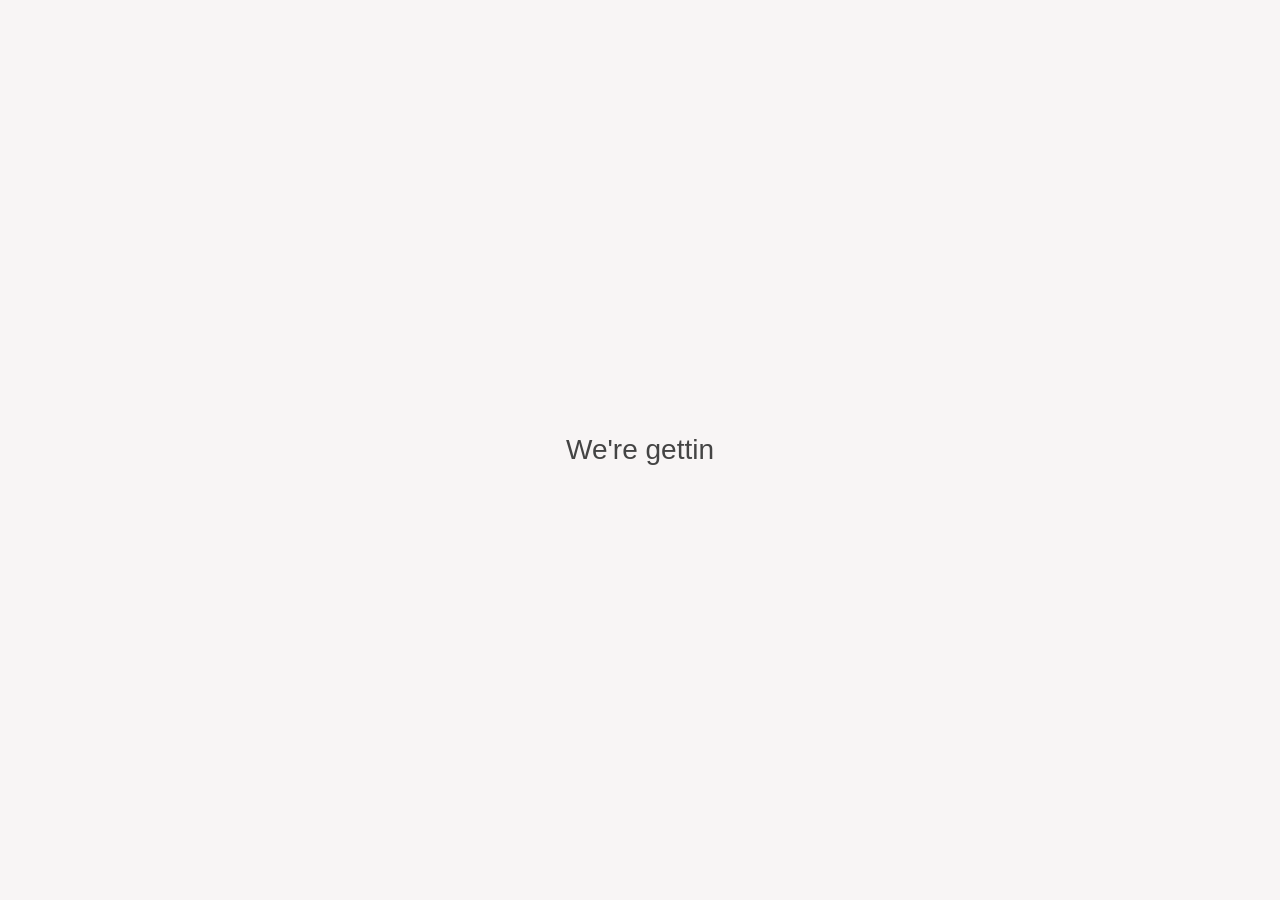
==== index.html @ 1c07de58 "Update index.html" ====
﻿<!DOCTYPE html>
<html lang="ko">
<head>
    <meta charset="utf-8" />
    <meta name="viewport" content="width=device-width, initial-scale=1.0, maximum-scale=1.0" />
    <title>모바일 청첩장</title>
    <link rel="stylesheet" href="style.css" />

    <link rel="preconnect" href="https://fonts.googleapis.com">
    <link rel="preconnect" href="https://fonts.gstatic.com" crossorigin>
    <link href="https://fonts.googleapis.com/css2?family=Alex+Brush&display=swap" rel="stylesheet">

</head>
<body>
    <!-- 로딩 -->
    <div id="loadingWrap">
        <div class="loading-text">
            <h1 id="typingText"></h1>
        </div>
    </div>

    <!-- 본문 -->
    <div id="pageWrap" class="hidden">
        <div class="container">

            <!-- 메인 비주얼 -->
            <section class="hero">
                <img src="images/main.jpg" alt="메인사진" class="hero-img" />
                <div class="hero-overlay"></div>
                <div class="hero-text">
                    <h1>준기 ♥ 하늘</h1>
                    <p>Wedding Invitation</p>
                </div>
            </section>

            <!-- 날짜 장소 -->
            <section class="section info-box center reveal-section">
                <div class="line-box">
                    <p>2026년 9월 20일 일요일 오후 12시 30분</p>
                    <p>인터불고 만촌 파크빌리지홀</p>
                </div>
            </section>

            <!-- 초대글 -->
            <section class="section center reveal-section">
                <h2 class="section-title">소중한 분들을 초대합니다.</h2>
                <div class="message">
                    두 사람이 만나<br />
                    미래를 함께하고자 합니다.<br />
                    서로 모르고 살아온 어제보다<br />
                    함께 할 내일이 많다는 사실에<br />
                    감사합니다.<br /><br />

                    부부라는 이름으로<br />
                    새로이 시작하는 오늘,<br />
                    가까이에서 축복해 주시면<br />
                    감사하겠습니다.
                </div>
            </section>

            <!-- 신랑신부 정보 -->
            <section class="section couple-section reveal-section">
                <div class="couple-box">
                    <div class="person-card">
                        <div class="person-photo"></div>
                        <p class="role groom">신랑 석준기</p>
                        <p class="parents">석성훈 · 최정아 의 아들</p>
                    </div>
                    <div class="person-card">
                        <div class="person-photo"></div>
                        <p class="role bride">신부 전하늘</p>
                        <p class="parents">전윤태 · 김진영 의 딸</p>
                    </div>
                </div>
            </section>

            <!-- 달력 -->
            <section class="section reveal-section">
                <h2 class="calendar-title">구월의<br />스무 번째 날.</h2>

                <div class="calendar-box">
                    <div class="calendar-head">
                        <div class="sun">일</div>
                        <div>월</div>
                        <div>화</div>
                        <div>수</div>
                        <div>목</div>
                        <div>금</div>
                        <div>토</div>
                    </div>

                    <div class="calendar-grid">
                        <div></div><div></div><div>1</div><div>2</div><div>3</div><div>4</div><div>5</div><div>6</div>
                        <div>7</div><div>8</div><div>9</div><div>10</div><div>11</div><div>12</div><div>13</div>
                        <div>14</div><div>15</div><div>16</div><div>17</div><div>18</div><div>19</div>
                        <div class="selected-day">
                            <span>20</span>
                            <small>오후12:30</small>
                        </div>
                        <div>21</div><div>22</div><div>23</div><div>24</div><div>25</div><div>26</div>
                        <div>27</div><div>28</div><div>29</div><div>30</div>
                    </div>
                </div>
            </section>

            <!-- 디데이 -->
            <section class="section center reveal-section">
                <h3 class="dday-title">준기 ♥ 하늘 결혼식까지</h3>
                <div class="dday-wrap">
                    <div class="dday-item">
                        <div class="circle"><span id="days">0</span></div>
                        <p>Days</p>
                    </div>
                    <div class="dday-item">
                        <div class="circle"><span id="hours">0</span></div>
                        <p>Hours</p>
                    </div>
                    <div class="dday-item">
                        <div class="circle"><span id="minutes">0</span></div>
                        <p>Minutes</p>
                    </div>
                    <div class="dday-item">
                        <div class="circle"><span id="seconds">0</span></div>
                        <p>Seconds</p>
                    </div>
                </div>
            </section>

            <!-- 마음 전하실 곳 -->
            <section class="section center reveal-section">
                <h2 class="section-title">마음 전하실 곳</h2>
                <div class="message">
                    멀리서도 축하의 마음을<br />
                    전하고 싶으신 분들을 위해<br />
                    계좌번호를 안내드립니다.<br /><br />
                    소중한 축하를 보내주셔서 감사드리며,<br />
                    따뜻한 마음에 깊이 감사드립니다.
                </div>

                <div class="accordion">
                    <div class="acc-item">
                        <button type="button" class="acc-btn">신랑측 <span>⌄</span></button>
                        <div class="acc-content">
                            예금주 : 석준기<br />
                            은행 : 은행뭘까용<br />
                            계좌 : 000000
                        </div>
                    </div>

                    <div class="acc-item">
                        <button type="button" class="acc-btn bride-color">신부측 <span>⌄</span></button>
                        <div class="acc-content">
                            예금주 : 전하늘<br />
                            은행 : 기업은행<br />
                            계좌 : 959-015845-01-014
                        </div>
                    </div>
                </div>
            </section>

        </div>
    </div>

    <script src="script.js"></script>
</body>
</html>
---- style.css ----
﻿body {
    margin: 0;
    padding: 0;
    background: #efefef;
    font-family: "Malgun Gothic", "맑은 고딕", sans-serif;
    color: #555;
}

.hidden {
    display: none;
}

#loadingWrap {
    position: fixed;
    left: 0;
    top: 0;
    width: 100%;
    height: 100vh;
    background: #f8f5f5;
    z-index: 9999;
    display: flex;
    align-items: center;
    justify-content: center;
    text-align: center;
}
/*
.loading-sub {
    color: #cfa1a8;
    font-size: 12px;
    letter-spacing: 3px;
    margin-bottom: 20px;
}
*/
#typingText {
    font-size: 28px;
    font-weight: normal;
    line-height: 1.8;
    color: #444;
    margin: 0;
}

.container {
    width: 100%;
    max-width: 460px;
    margin: 0 auto;
    background: #f8f8f8;
    min-height: 100vh;
    box-shadow: 0 0 12px rgba(0,0,0,0.12);
}

.hero {
    position: relative;
    height: 360px;
    overflow: hidden;
}

.hero-img {
    width: 100%;
    height: 100%;
    object-fit: cover;
    display: block;
}

.hero-overlay {
    position: absolute;
    inset: 0;
    background: rgba(0,0,0,0.15);
}

.hero-text {
    position: absolute;
    left: 0;
    right: 0;
    bottom: 35px;
    text-align: center;
    color: #fff;
}

.hero-text h1 {
    margin: 0;
    font-size: 34px;
    font-weight: normal;
}

.hero-text p {
    margin-top: 10px;
    font-size: 14px;
    letter-spacing: 2px;
}

.section {
    padding: 38px 20px;
}

.center {
    text-align: center;
}

.line-box {
    border-top: 1px solid #555;
    border-bottom: 1px solid #555;
    padding: 14px 0;
    width: 85%;
    margin: 0 auto;
    line-height: 1.8;
    font-size: 16px;
    color: #3f4f68;
}

.section-title {
    color: #e1a5ae;
    font-size: 18px;
    font-weight: normal;
    margin-bottom: 30px;
}

.message {
    line-height: 2.0;
    font-size: 15px;
    color: #666;
}

.couple-section {
    padding-top: 10px;
}

.couple-box {
    display: flex;
    gap: 10px;
}

.person-card {
    width: 50%;
    text-align: center;
}

.person-photo {
    width: 100%;
    height: 170px;
    background: #e7e7e7;
    border-radius: 4px;
}

.role {
    margin-top: 22px;
    font-size: 18px;
}

.groom {
    color: #86a7b7;
}

.bride {
    color: #d7a1a6;
}

.parents {
    margin-top: 18px;
    line-height: 1.8;
    font-size: 14px;
    color: #666;
}

.calendar-title {
    color: #e1a5ae;
    font-size: 28px;
    font-weight: normal;
    line-height: 1.6;
    margin: 0 0 24px 0;
}

.calendar-box {
    border-top: 2px solid #d7a1a6;
    border-bottom: 2px solid #d7a1a6;
    padding: 18px 0 24px;
}

.calendar-head {
    display: grid;
    grid-template-columns: repeat(7, 1fr);
    text-align: center;
    font-weight: bold;
    margin-bottom: 20px;
    color: #444;
}

.sun {
    color: #d7a1a6;
}

.calendar-grid {
    display: grid;
    grid-template-columns: repeat(7, 1fr);
    row-gap: 24px;
    text-align: center;
    align-items: start;
    font-size: 16px;
    color: #666;
}

.selected-day {
    position: relative;
    color: #555;
}

.selected-day span {
    display: inline-block;
    width: 36px;
    height: 36px;
    line-height: 36px;
    border-radius: 50%;
    background: #ebc2c8;
    color: #fff;
}

.selected-day small {
    display: block;
    margin-top: 8px;
    font-size: 12px;
    color: #555;
}

.dday-title {
    margin-bottom: 28px;
    font-size: 18px;
    font-weight: normal;
    color: #555;
}

.dday-wrap {
    display: flex;
    justify-content: space-between;
    gap: 8px;
}

.dday-item {
    width: 24%;
    text-align: center;
}

.circle {
    width: 72px;
    height: 72px;
    border-radius: 50%;
    background: #ebc2c8;
    margin: 0 auto 12px;
    display: flex;
    align-items: center;
    justify-content: center;
    color: #fff;
    font-size: 28px;
}

.acc-item {
    margin-bottom: 14px;
    border: 1px solid #ddd;
    border-radius: 6px;
    overflow: hidden;
    background: #fff;
}

.acc-btn {
    width: 100%;
    padding: 16px 18px;
    border: none;
    background: #fff;
    text-align: left;
    font-size: 16px;
    color: #86a7b7;
    cursor: pointer;
}

.acc-btn span {
    float: right;
    color: #777;
}

.bride-color {
    color: #d7a1a6;
}

.acc-content {
    display: none;
    padding: 16px 18px;
    border-top: 1px solid #eee;
    line-height: 1.9;
    color: #666;
    background: #fcfcfc;
}


.reveal-section {
    opacity: 0;
    transform: translateY(50px);
    transition: opacity 0.9s ease, transform 0.9s ease;
}

.reveal-section.show {
    opacity: 1;
    transform: translateY(0);
}
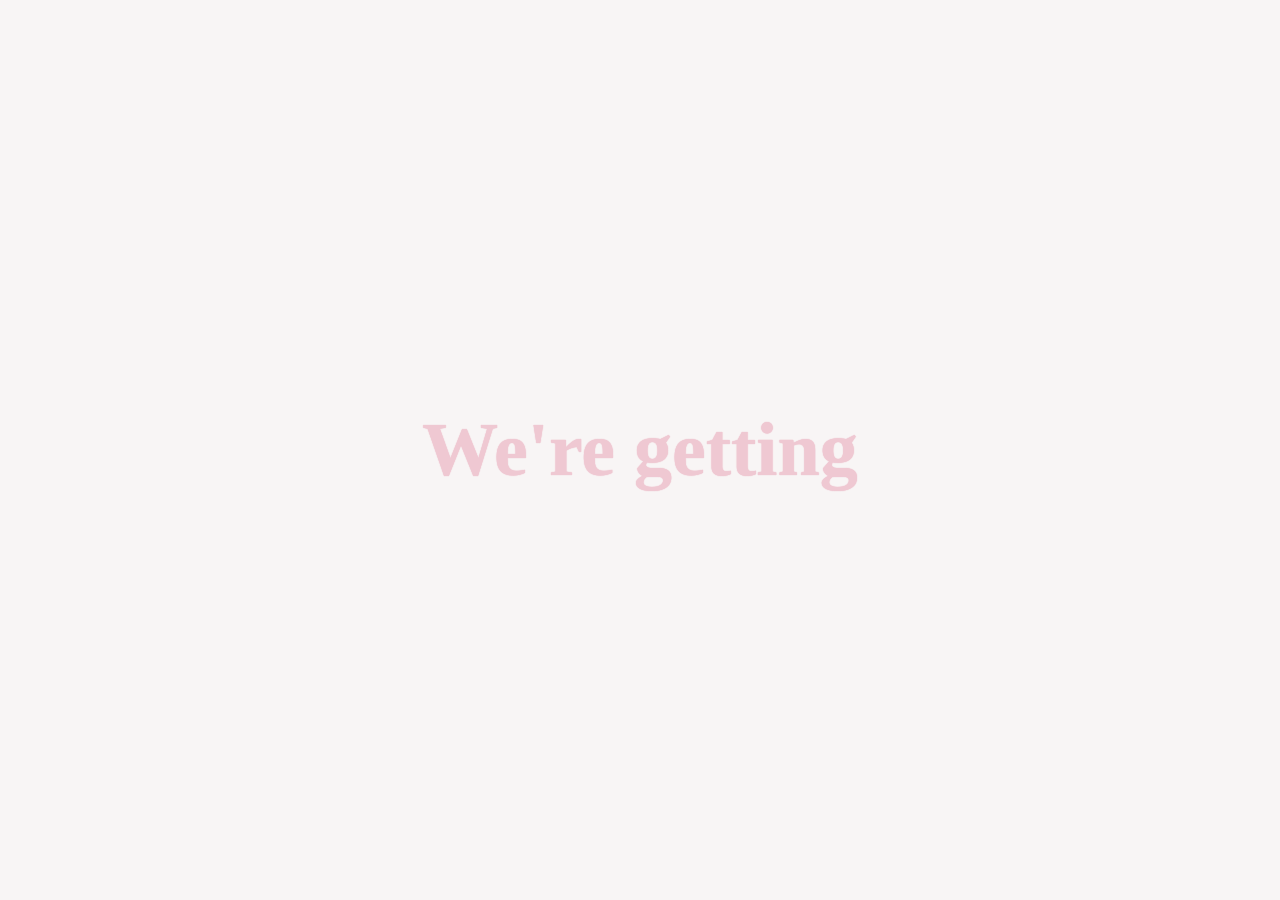
==== commit d7392170: "Update index.html" ====
--- a/index.html
+++ b/index.html
@@ -62,12 +62,16 @@
             <section class="section couple-section reveal-section">
                 <div class="couple-box">
                     <div class="person-card">
-                        <div class="person-photo"></div>
+                        <div class="person-photo">
+                            <img src="images/groom.jpg" alt="신랑사진" class="person-img" />
+                        </div>
                         <p class="role groom">신랑 석준기</p>
                         <p class="parents">석성훈 · 최정아 의 아들</p>
                     </div>
                     <div class="person-card">
-                        <div class="person-photo"></div>
+                        <div class="person-photo">
+                            <img src="images/bride.jpg" alt="신부사진" class="person-img" />
+                        </div>
                         <p class="role bride">신부 전하늘</p>
                         <p class="parents">전윤태 · 김진영 의 딸</p>
                     </div>
--- a/style.css
+++ b/style.css
@@ -299,3 +299,14 @@
     opacity: 1;
     transform: translateY(0);
 }
+
+
+#typingText {
+    font-family: 'Alex Brush', cursive;
+    font-size: 76px;
+    line-height: 1.1;
+    color: #efc8d2;
+    text-shadow: 0 0 1px rgba(0,0,0,0.03);
+    font-weight: 590;
+    text-shadow: 0 0 1px #efc8d2, 0 0 1px #efc8d2;
+}
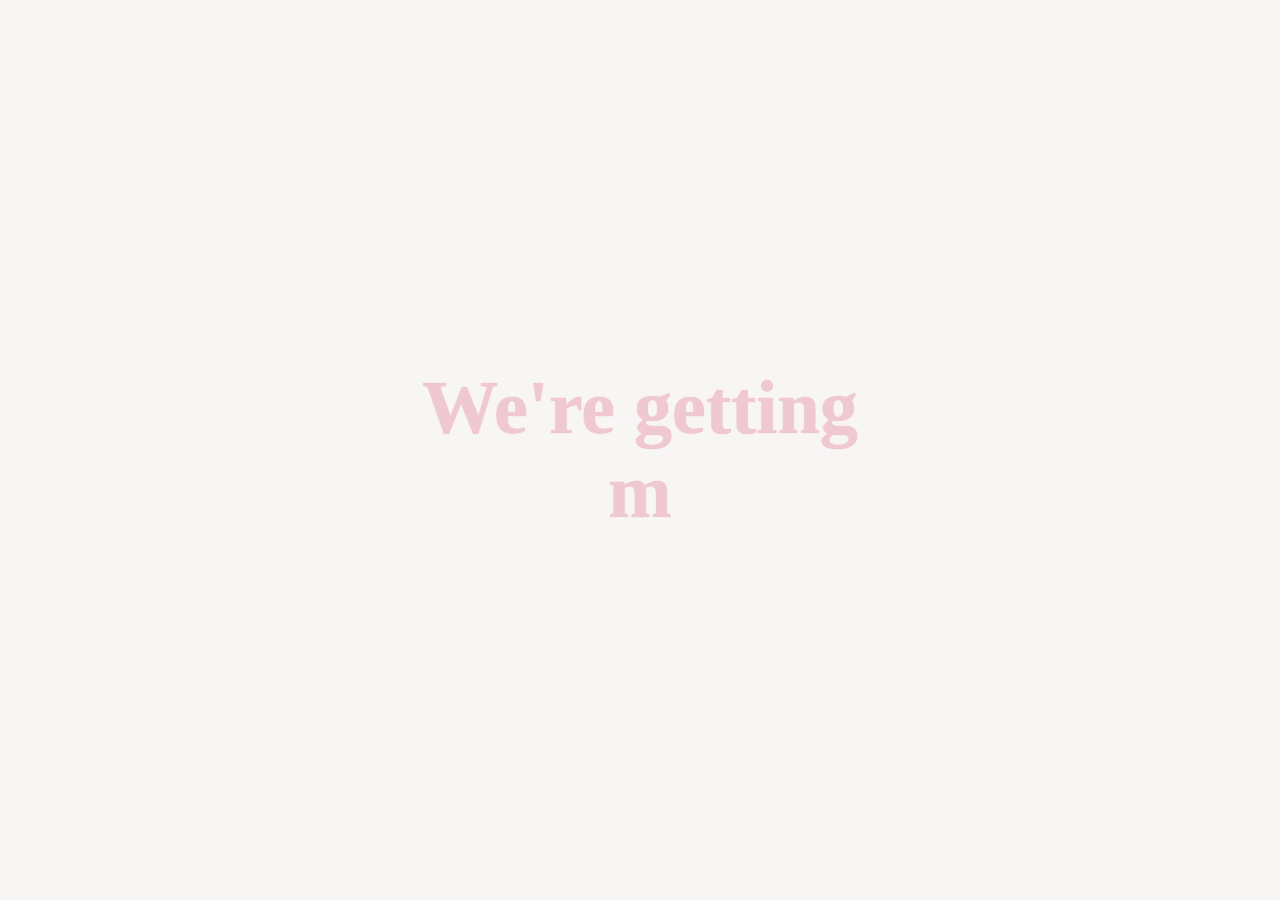
==== commit 5ab5b220: "Update index.html" ====
--- a/index.html
+++ b/index.html
@@ -3,7 +3,8 @@
 <head>
     <meta charset="utf-8" />
     <meta name="viewport" content="width=device-width, initial-scale=1.0, maximum-scale=1.0" />
-    <title>모바일 청첩장</title>
+    <title>26.09.20 (일) 12:30<br />
+    모바일 청첩장이요~~~</title>
     <link rel="stylesheet" href="style.css" />
 
     <link rel="preconnect" href="https://fonts.googleapis.com">
--- a/style.css
+++ b/style.css
@@ -310,3 +310,19 @@
     font-weight: 590;
     text-shadow: 0 0 1px #efc8d2, 0 0 1px #efc8d2;
 }
+
+
+.person-photo {
+    width: 140px;
+    height: 140px;
+    margin: 0 auto 12px;
+    border-radius: 50%;
+    overflow: hidden;
+}
+
+.person-img {
+    width: 100%;
+    height: 100%;
+    object-fit: cover;
+    display: block;
+}
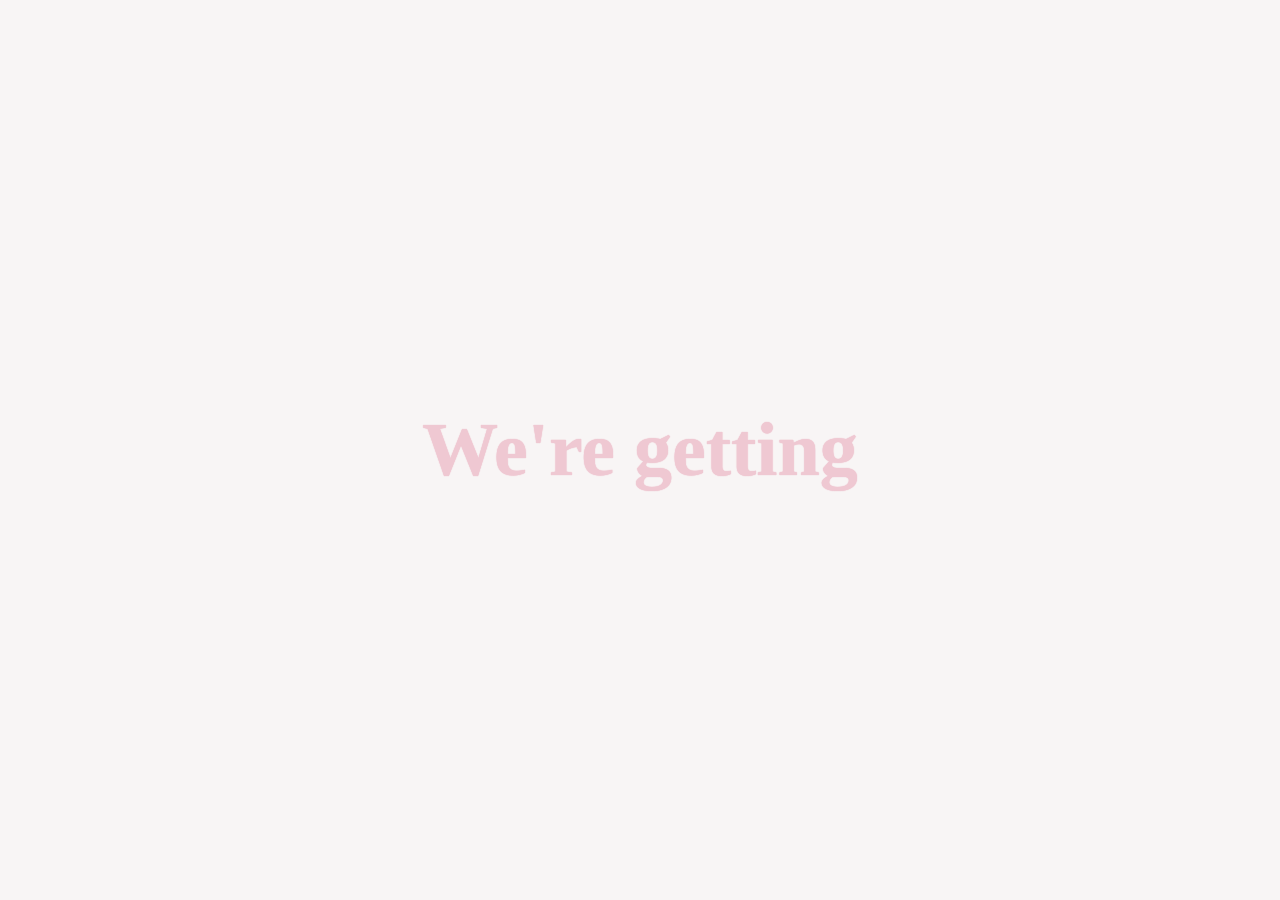
==== commit f4891481: "Update index.html" ====
--- a/index.html
+++ b/index.html
@@ -4,7 +4,8 @@
     <meta charset="utf-8" />
     <meta name="viewport" content="width=device-width, initial-scale=1.0, maximum-scale=1.0" />
     <title>26.09.20 (일) 12:30<br />
-    모바일 청첩장이요~~~</title>
+    모바일 청첩장이요<br />
+    석준기 ♥ 전하늘</title>
     <link rel="stylesheet" href="style.css" />
 
     <link rel="preconnect" href="https://fonts.googleapis.com">
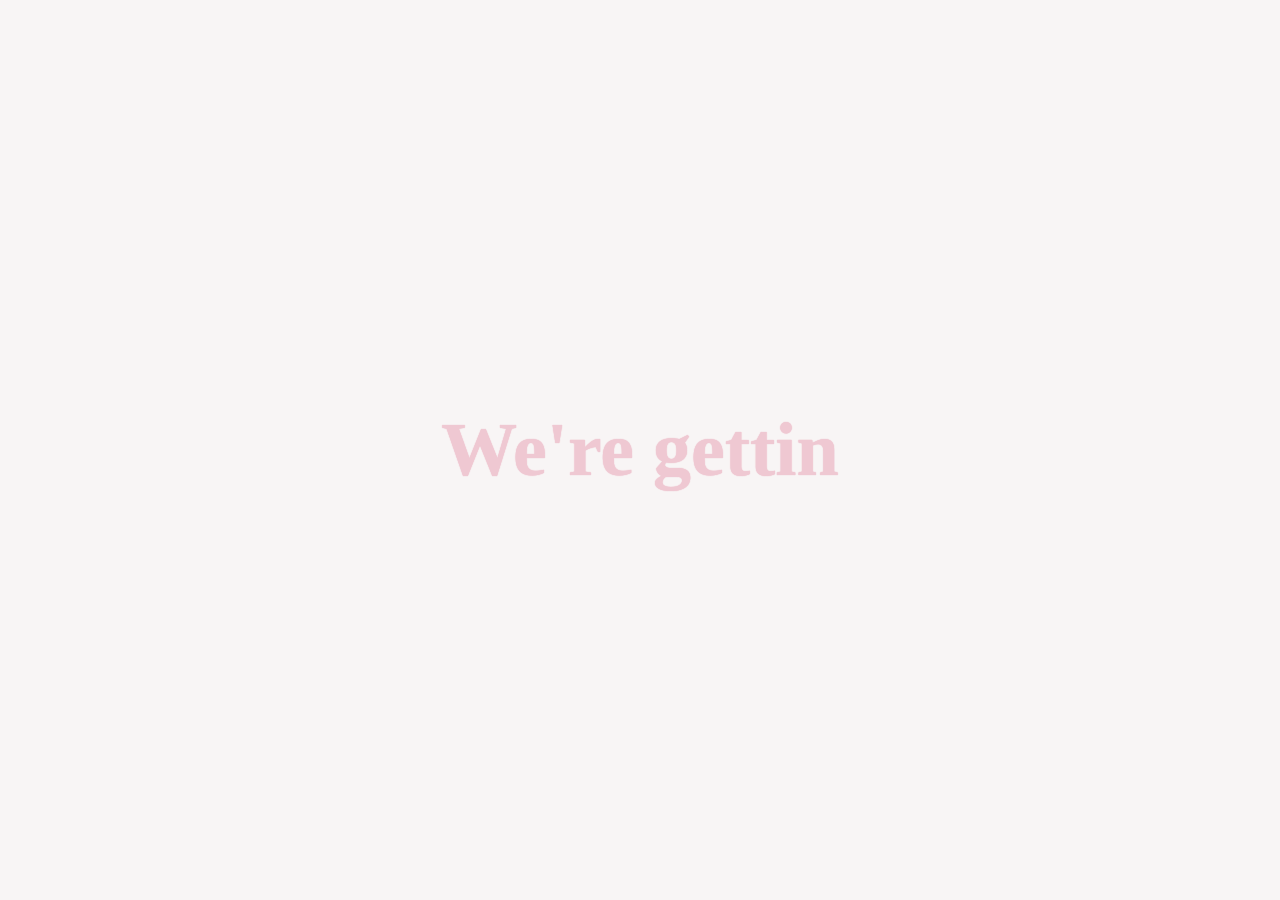
==== commit c7cf5f0d: "Update index.html" ====
--- a/index.html
+++ b/index.html
@@ -3,9 +3,7 @@
 <head>
     <meta charset="utf-8" />
     <meta name="viewport" content="width=device-width, initial-scale=1.0, maximum-scale=1.0" />
-    <title>26.09.20 (일) 12:30<br />
-    모바일 청첩장이요<br />
-    석준기 ♥ 전하늘</title>
+    <title>석준기 ♥ 전하늘</title>
     <link rel="stylesheet" href="style.css" />
 
     <link rel="preconnect" href="https://fonts.googleapis.com">
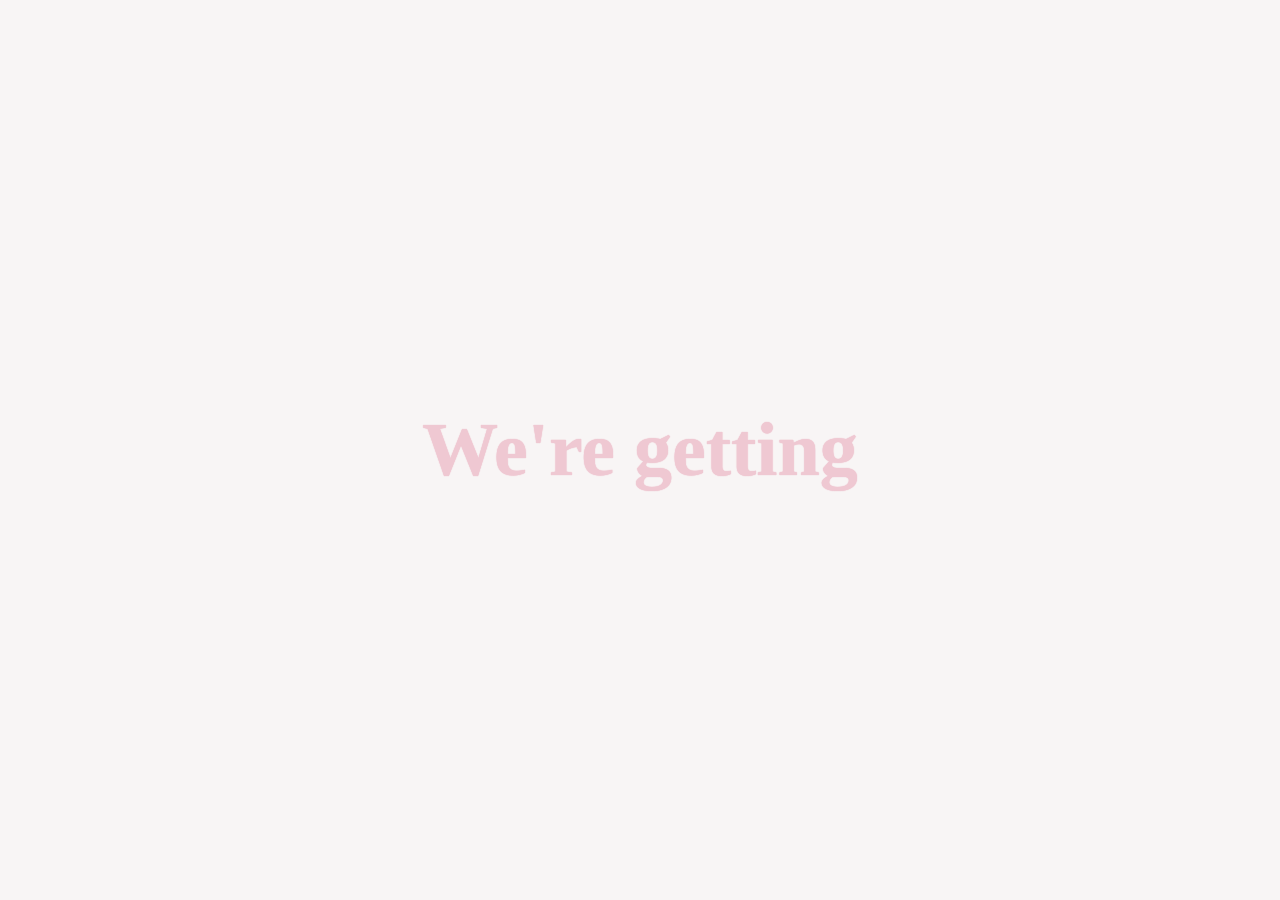
==== commit 93871da9: "Update index.html" ====
--- a/index.html
+++ b/index.html
@@ -3,13 +3,26 @@
 <head>
     <meta charset="utf-8" />
     <meta name="viewport" content="width=device-width, initial-scale=1.0, maximum-scale=1.0" />
+
     <title>석준기 ♥ 전하늘</title>
+    <meta name="description" content="2026년 9월 20일 일요일 오후 12시 30분, 인터불고 만촌 파크빌리지홀" />
+
+    <meta property="og:type" content="website" />
+    <meta property="og:title" content="석준기 ♥ 전하늘 결혼합니다" />
+    <meta property="og:description" content="2026년 9월 20일 일요일 오후 12시 30분, 인터불고 만촌 파크빌리지홀" />
+    <meta property="og:image" content="https://haneuljeon.github.io/mobile-wedding/images/main.jpg" />
+    <meta property="og:url" content="https://haneuljeon.github.io/mobile-wedding/" />
+
+    <meta name="twitter:card" content="summary_large_image" />
+    <meta name="twitter:title" content="석준기 ♥ 전하늘 결혼합니다" />
+    <meta name="twitter:description" content="소중한 날, 함께 축복해 주세요." />
+    <meta name="twitter:image" content="https://haneuljeon.github.io/mobile-wedding/images/main.jpg" />
+
     <link rel="stylesheet" href="style.css" />
 
     <link rel="preconnect" href="https://fonts.googleapis.com">
     <link rel="preconnect" href="https://fonts.gstatic.com" crossorigin>
     <link href="https://fonts.googleapis.com/css2?family=Alex+Brush&display=swap" rel="stylesheet">
-
 </head>
 <body>
     <!-- 로딩 -->
